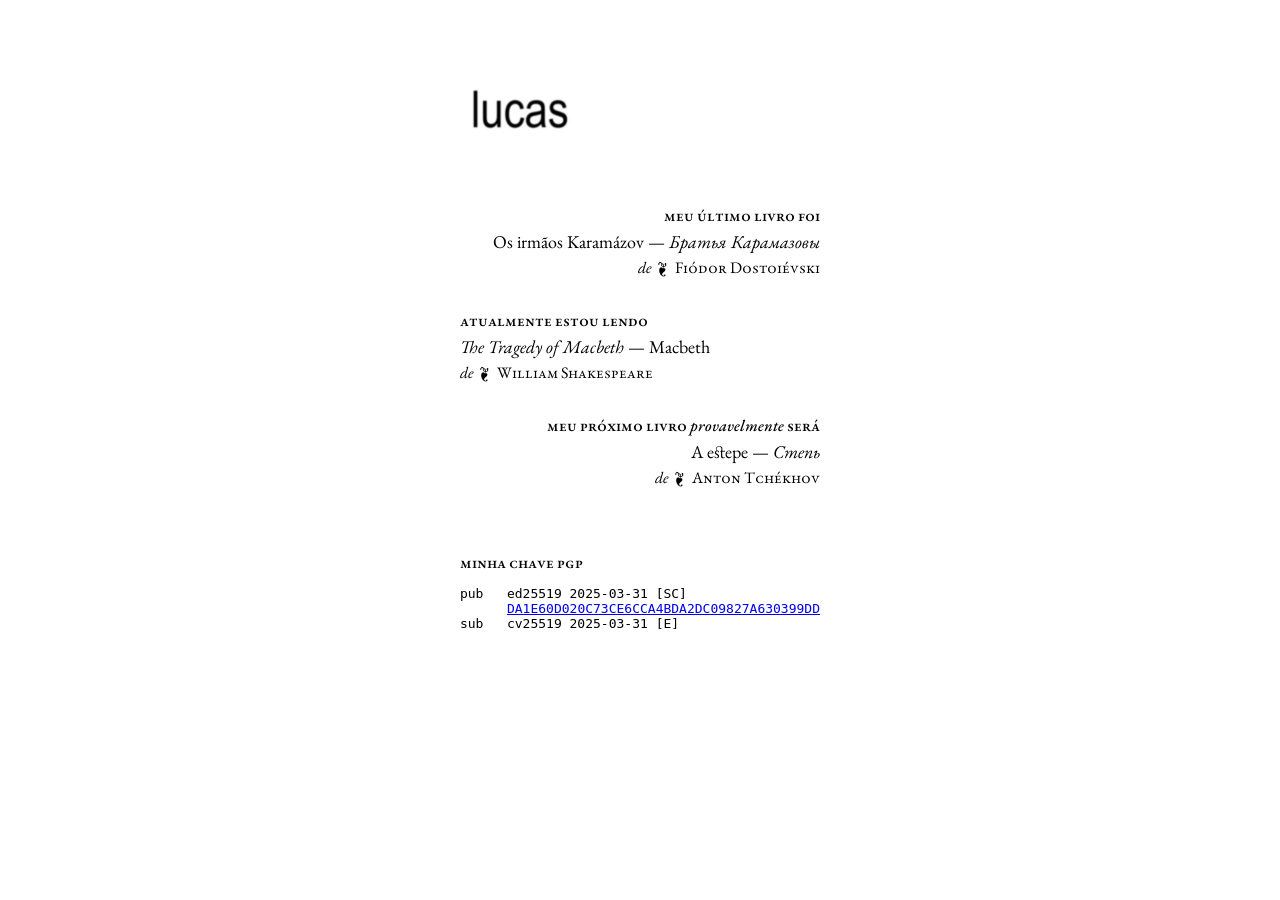
==== index.html @ f61864f9 "viva catierina ivánovna" ====
<!DOCTYPE html>
<html lang="pt">
<head>
<meta charset="utf-8">
<meta name="viewport" content="width=device-width, initial-scale=1">
<link href="estilo.css" rel="stylesheet" type="text/css">
<meta name="robots" content="noindex, nofollow">
<title>página inicial</title>
</head>

<body>

<main>

<img src="lucas.webp" alt="" width="120" height="120">

<article id="livros">

<section>
<h2>Meu último livro foi</h2>
<p>Os irmãos Karamázov — <cite lang="ru">Братья Карамазовы</cite></p>
<p><i>de</i> <em>Fiódor Dostoiévski</em></p>
</section>

<section>
<h2>Atualmente estou lendo</h2>
<p><cite lang="en">The Tragedy of Macbeth</cite> — Macbeth</p>
<p><i>de</i> <em>William Shakespeare</em></p>
</section>
 
<section>
<h2>Meu próximo livro <em>provavelmente</em> será</h2>
<p>A estepe — <cite lang="ru">Степь</cite></p>
<p><i>de</i> <em>Anton Tchékhov</em></p>
</section>

</article>

<article>

<h2>Minha chave PGP</h2>
<pre>pub   ed25519 2025-03-31 [SC]
      <a href="chave.asc">DA1E60D020C73CE6CCA4BDA2DC09827A630399DD</a>
sub   cv25519 2025-03-31 [E]
</pre>

</article>

</main>
</body>
</html>
---- estilo.css ----
body 
{margin-top: 3rem; font-family: "EB Garamond"; margin-left: 5%; margin-right: 5%;}

main 
{max-width: max-content; margin: auto;}

main > article
{margin-bottom: 4rem;}

article section:nth-child(odd)
{text-align: right;}

h2
{font-size: 1rem; font-weight: 500; font-variant: all-small-caps; margin-bottom: 0.25rem; margin-top: 2rem;}

p
{margin-top: 0.25rem; margin-bottom: 0;}

cite
{font-style: normal;}
 cite[lang]
 {font-style: italic;}

em
{font-style: normal; font-variant: small-caps;}
 p em::before
 {content: '❦'; padding-left: .25rem; padding-right: .5rem;}
 h2 em
 {font-style: italic; font-variant-caps: normal;}

abbr
{text-decoration: none;}


#livros
{font-variant-ligatures: common-ligatures discretionary-ligatures historical-ligatures;}
 #livros h2 + p
 {font-size: 1.125rem;}

/* Copyright 2017 The EB Garamond Project Authors (https://github.com/octaviopardo/EBGaramond12) — OFL */

@font-face {
    font-family: "EB Garamond";
    src: url("ebgaramond/normal.ttf") format("truetype");
    font-weight: 400 800;
    font-style: normal;
    font-display: swap;
}

@font-face {
    font-family: "EB Garamond";
    src: url("ebgaramond/italico.ttf") format("truetype");
    font-weight: 400 800;
    font-style: italic;
    font-display: swap;
}

/* Licensed under SIL Open Font License, Version 1.1. (https://openfontlicense.org/documents/OFL.txt) */

@media (max-width: 480px)
{main {max-width: 100%;}}
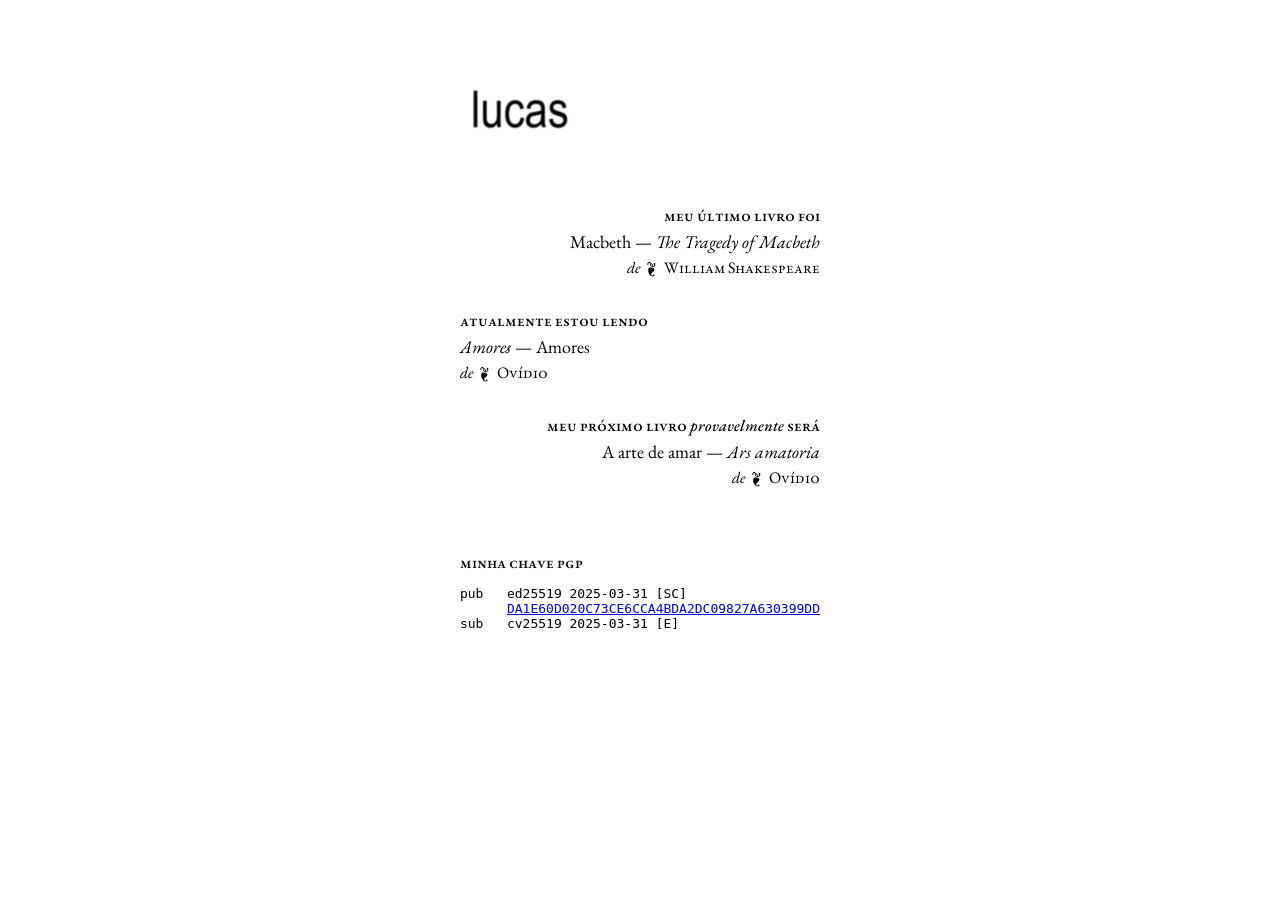
==== commit 3df83cc1: "leva macbeth art thou afeard to be the same in thine own act and valor as thou art in desire?" ====
--- a/index.html
+++ b/index.html
@@ -18,20 +18,20 @@
 
 <section>
 <h2>Meu último livro foi</h2>
-<p>Os irmãos Karamázov — <cite lang="ru">Братья Карамазовы</cite></p>
-<p><i>de</i> <em>Fiódor Dostoiévski</em></p>
+<p>Macbeth — <cite lang="en">The Tragedy of Macbeth</cite></p>
+<p><i>de</i> <em>William Shakespeare</em></p>
 </section>
 
 <section>
 <h2>Atualmente estou lendo</h2>
-<p><cite lang="en">The Tragedy of Macbeth</cite> — Macbeth</p>
-<p><i>de</i> <em>William Shakespeare</em></p>
+<p><cite lang="la">Amores</cite> — Amores</p>
+<p><i>de</i> <em>Ovídio</em></p>
 </section>
  
 <section>
 <h2>Meu próximo livro <em>provavelmente</em> será</h2>
-<p>A estepe — <cite lang="ru">Степь</cite></p>
-<p><i>de</i> <em>Anton Tchékhov</em></p>
+<p>A arte de amar — <cite lang="la">Ars amatoria</cite></p>
+<p><i>de</i> <em>Ovídio</em></p>
 </section>
 
 </article>
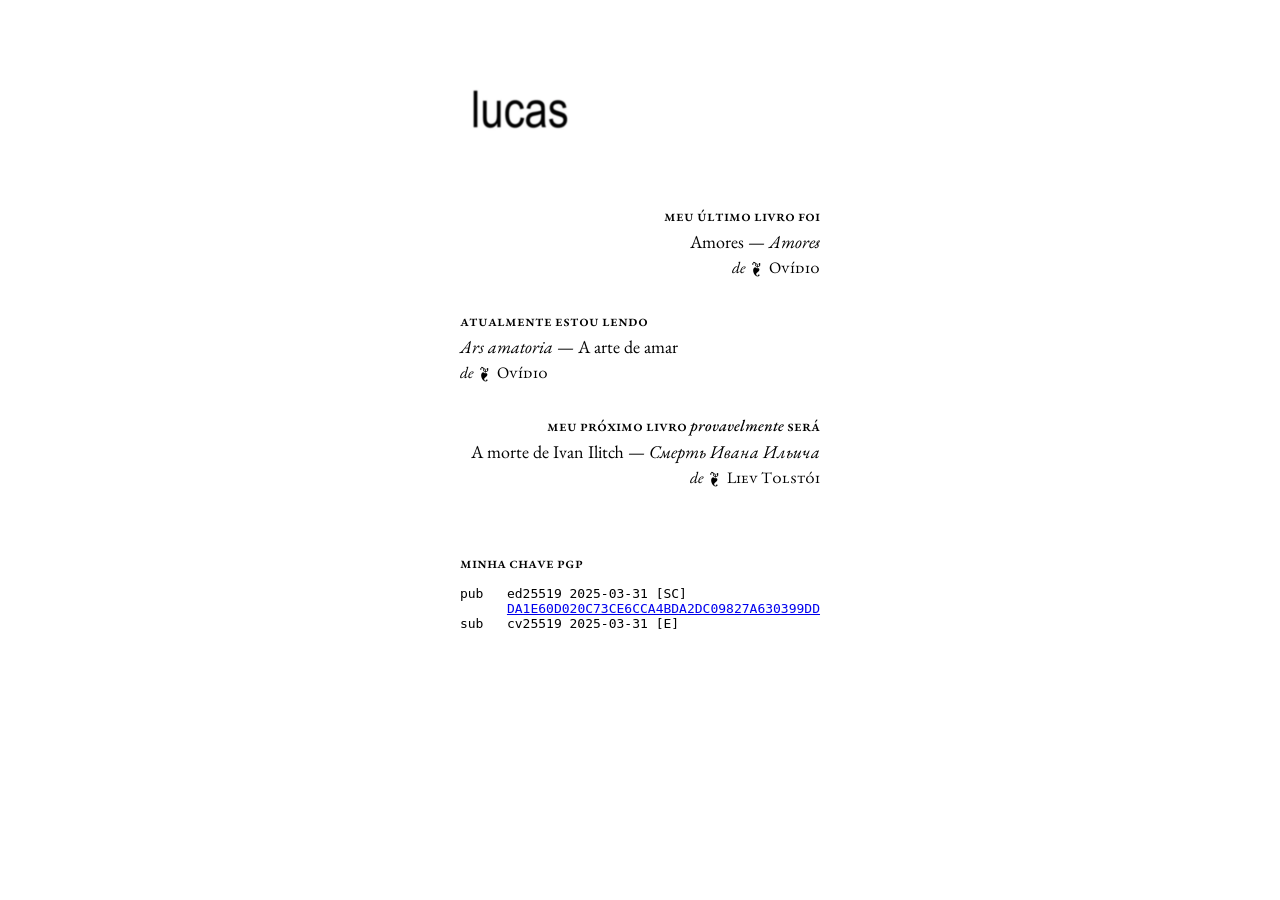
==== commit d005e950: "leva corina" ====
--- a/index.html
+++ b/index.html
@@ -18,20 +18,20 @@
 
 <section>
 <h2>Meu último livro foi</h2>
-<p>Macbeth — <cite lang="en">The Tragedy of Macbeth</cite></p>
-<p><i>de</i> <em>William Shakespeare</em></p>
+<p>Amores — <cite lang="la">Amores</cite></p>
+<p><i>de</i> <em>Ovídio</em></p>
 </section>
 
 <section>
 <h2>Atualmente estou lendo</h2>
-<p><cite lang="la">Amores</cite> — Amores</p>
+<p><cite lang="la">Ars amatoria</cite> — A arte de amar</p>
 <p><i>de</i> <em>Ovídio</em></p>
 </section>
  
 <section>
 <h2>Meu próximo livro <em>provavelmente</em> será</h2>
-<p>A arte de amar — <cite lang="la">Ars amatoria</cite></p>
-<p><i>de</i> <em>Ovídio</em></p>
+<p>A morte de Ivan Ilitch — <cite lang="ru">Смерть Ивана Ильича</cite></p>
+<p><i>de</i> <em>Liev Tolstói</em></p>
 </section>
 
 </article>
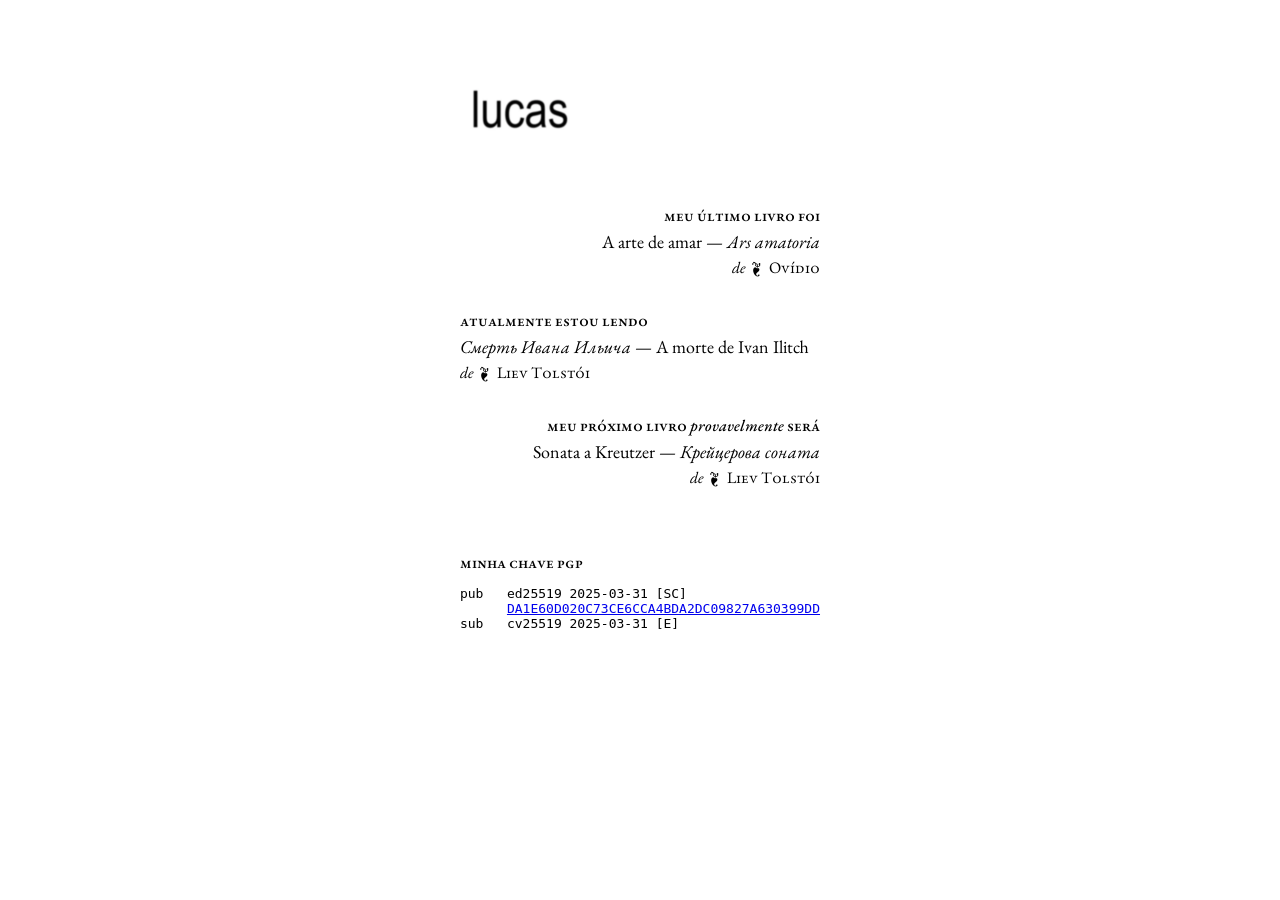
==== commit 68cf1ff2: "leva nasão neque enim lex aequior ulla est, quam necis artifices arte perire sua" ====
--- a/index.html
+++ b/index.html
@@ -18,19 +18,19 @@
 
 <section>
 <h2>Meu último livro foi</h2>
-<p>Amores — <cite lang="la">Amores</cite></p>
+<p>A arte de amar — <cite lang="la">Ars amatoria</cite></p>
 <p><i>de</i> <em>Ovídio</em></p>
 </section>
 
 <section>
 <h2>Atualmente estou lendo</h2>
-<p><cite lang="la">Ars amatoria</cite> — A arte de amar</p>
-<p><i>de</i> <em>Ovídio</em></p>
+<p><cite lang="ru">Смерть Ивана Ильича</cite> — A morte de Ivan Ilitch</p>
+<p><i>de</i> <em>Liev Tolstói</em></p>
 </section>
  
 <section>
 <h2>Meu próximo livro <em>provavelmente</em> será</h2>
-<p>A morte de Ivan Ilitch — <cite lang="ru">Смерть Ивана Ильича</cite></p>
+<p>Sonata a Kreutzer — <cite lang="ru">Крейцерова соната</cite></p>
 <p><i>de</i> <em>Liev Tolstói</em></p>
 </section>
 
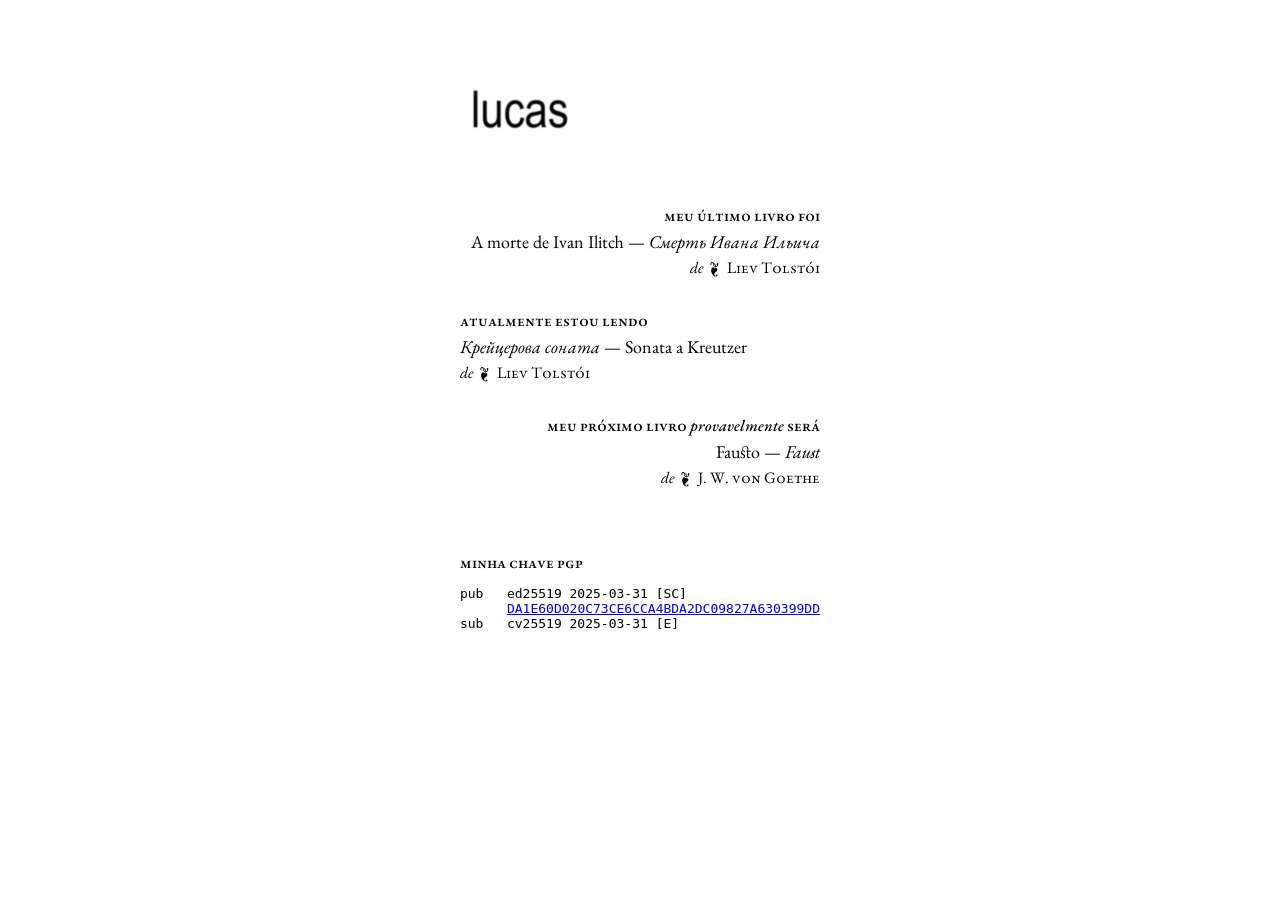
==== commit 80fdf312: "leva ivan ilitch как бьется в руках палача приговоренный к смерти, зная, что он не может спастись;" ====
--- a/index.html
+++ b/index.html
@@ -18,20 +18,20 @@
 
 <section>
 <h2>Meu último livro foi</h2>
-<p>A arte de amar — <cite lang="la">Ars amatoria</cite></p>
-<p><i>de</i> <em>Ovídio</em></p>
+<p>A morte de Ivan Ilitch — <cite lang="ru">Смерть Ивана Ильича</cite></p>
+<p><i>de</i> <em>Liev Tolstói</em></p>
 </section>
 
 <section>
 <h2>Atualmente estou lendo</h2>
-<p><cite lang="ru">Смерть Ивана Ильича</cite> — A morte de Ivan Ilitch</p>
+<p><cite lang="ru">Крейцерова соната</cite> — Sonata a Kreutzer</p>
 <p><i>de</i> <em>Liev Tolstói</em></p>
 </section>
  
 <section>
 <h2>Meu próximo livro <em>provavelmente</em> será</h2>
-<p>Sonata a Kreutzer — <cite lang="ru">Крейцерова соната</cite></p>
-<p><i>de</i> <em>Liev Tolstói</em></p>
+<p>Fausto — <cite lang="de">Faust</cite></p>
+<p><i>de</i> <em><abbr title="Johann Wolfgang">J. W.</abbr> von Goethe</em></p>
 </section>
 
 </article>
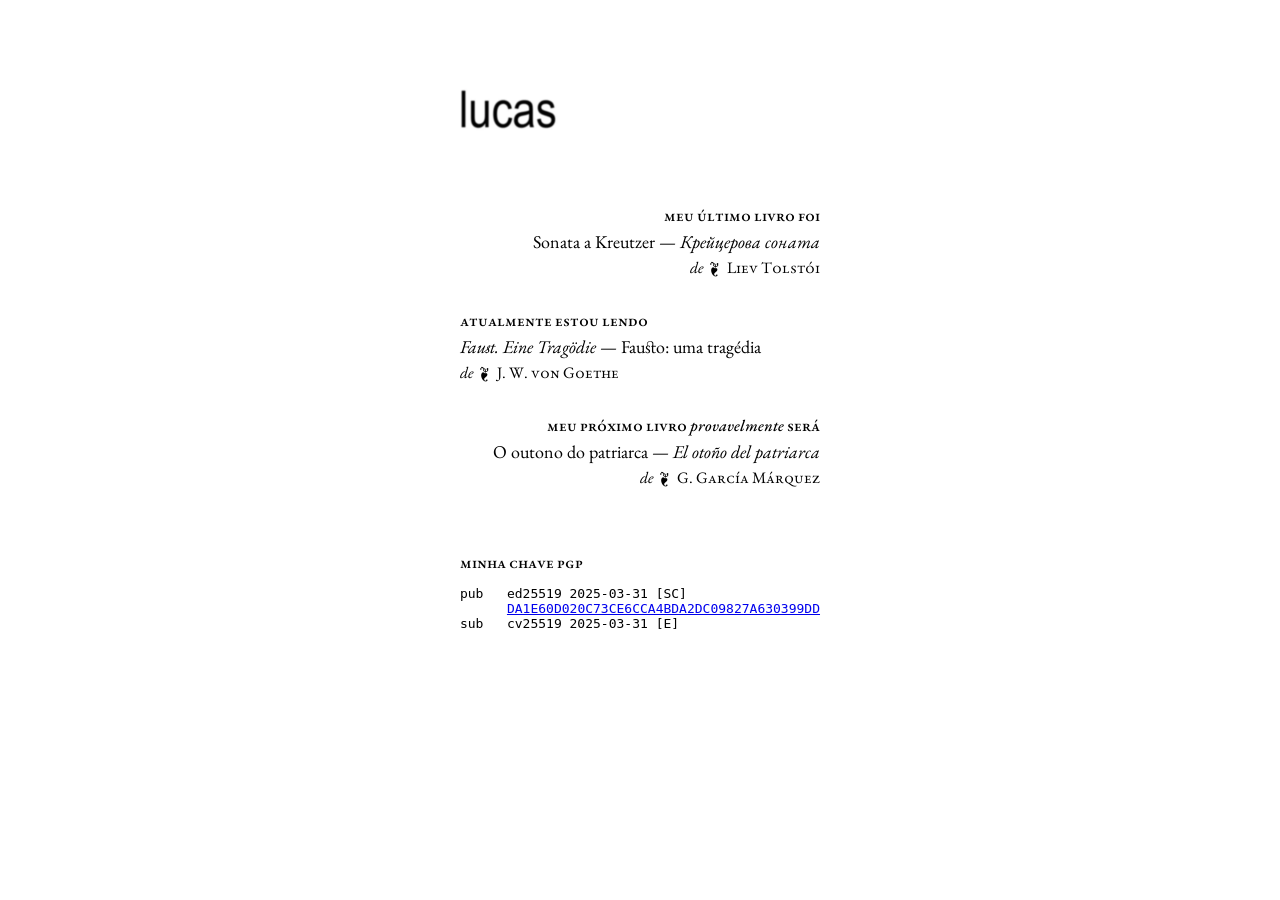
==== commit 95b50031: "leva sra. pozdnicheva у бешенства есть тоже свои законы." ====
--- a/index.html
+++ b/index.html
@@ -18,20 +18,20 @@
 
 <section>
 <h2>Meu último livro foi</h2>
-<p>A morte de Ivan Ilitch — <cite lang="ru">Смерть Ивана Ильича</cite></p>
+<p>Sonata a Kreutzer — <cite lang="ru">Крейцерова соната</cite></p>
 <p><i>de</i> <em>Liev Tolstói</em></p>
 </section>
 
 <section>
 <h2>Atualmente estou lendo</h2>
-<p><cite lang="ru">Крейцерова соната</cite> — Sonata a Kreutzer</p>
-<p><i>de</i> <em>Liev Tolstói</em></p>
+<p><cite lang="de">Faust. Eine Tragödie</cite> — Fausto: uma tragédia</p>
+<p><i>de</i> <em><abbr title="Johann Wolfgang">J. W.</abbr> von Goethe</em></p>
 </section>
  
 <section>
 <h2>Meu próximo livro <em>provavelmente</em> será</h2>
-<p>Fausto — <cite lang="de">Faust</cite></p>
-<p><i>de</i> <em><abbr title="Johann Wolfgang">J. W.</abbr> von Goethe</em></p>
+<p>O outono do patriarca — <cite lang="es">El otoño del patriarca</cite></p>
+<p><i>de</i> <em><abbr title="Gabriel">G.</abbr> García Márquez</em></p>
 </section>
 
 </article>
--- a/estilo.css
+++ b/estilo.css
@@ -3,6 +3,9 @@
 
 main 
 {max-width: max-content; margin: auto;}
+
+main > img:first-of-type
+{margin-left: -12px;}
 
 main > article
 {margin-bottom: 4rem;}
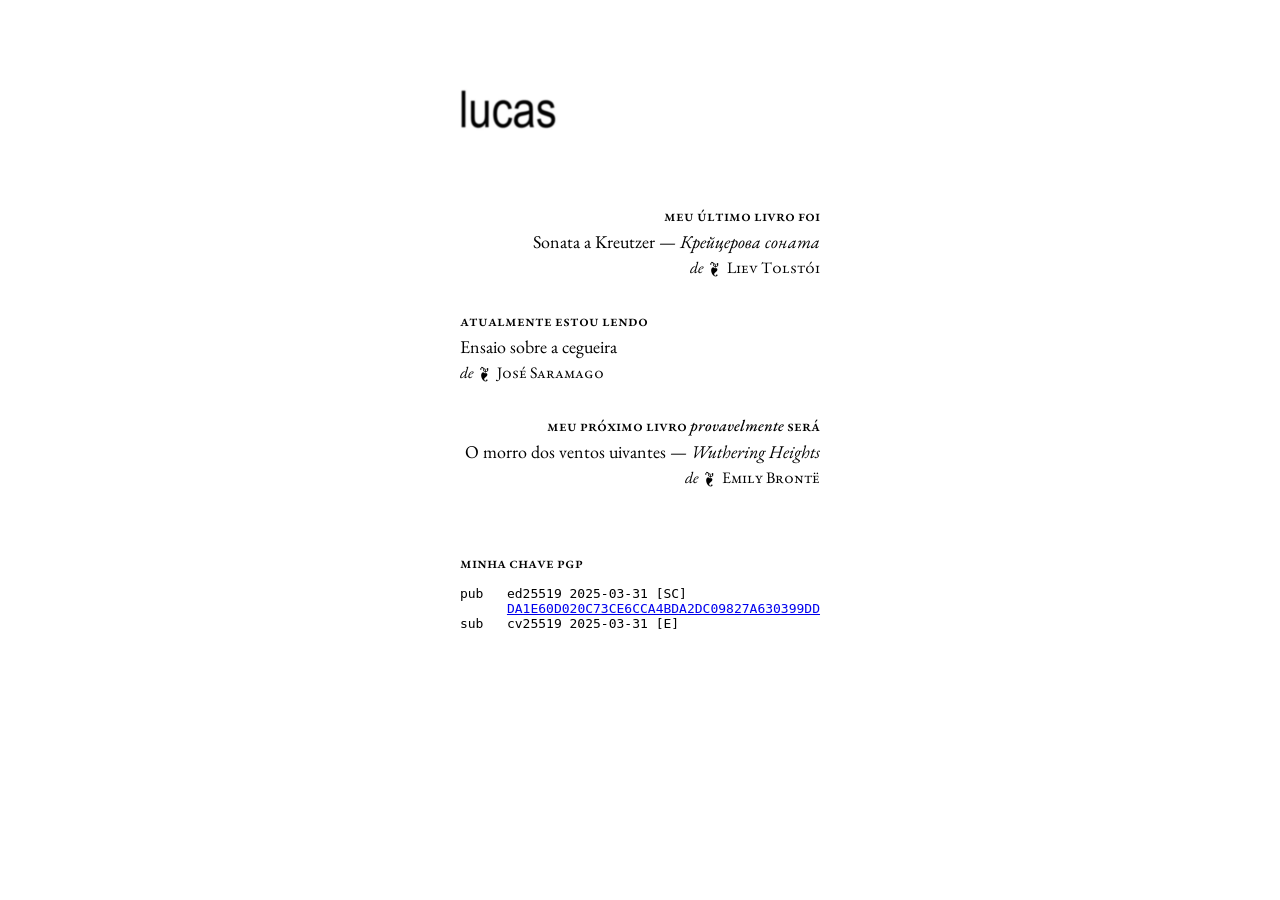
==== commit 09b509b2: "foi-se o fausto" ====
--- a/index.html
+++ b/index.html
@@ -24,14 +24,14 @@
 
 <section>
 <h2>Atualmente estou lendo</h2>
-<p><cite lang="de">Faust. Eine Tragödie</cite> — Fausto: uma tragédia</p>
-<p><i>de</i> <em><abbr title="Johann Wolfgang">J. W.</abbr> von Goethe</em></p>
+<p>Ensaio sobre a cegueira</p>
+<p><i>de</i> <em>José Saramago</em></p>
 </section>
  
 <section>
 <h2>Meu próximo livro <em>provavelmente</em> será</h2>
-<p>O outono do patriarca — <cite lang="es">El otoño del patriarca</cite></p>
-<p><i>de</i> <em><abbr title="Gabriel">G.</abbr> García Márquez</em></p>
+<p>O morro dos ventos uivantes — <cite lang="en">Wuthering Heights</cite></p>
+<p><i>de</i> <em>Emily Brontë</em></p>
 </section>
 
 </article>
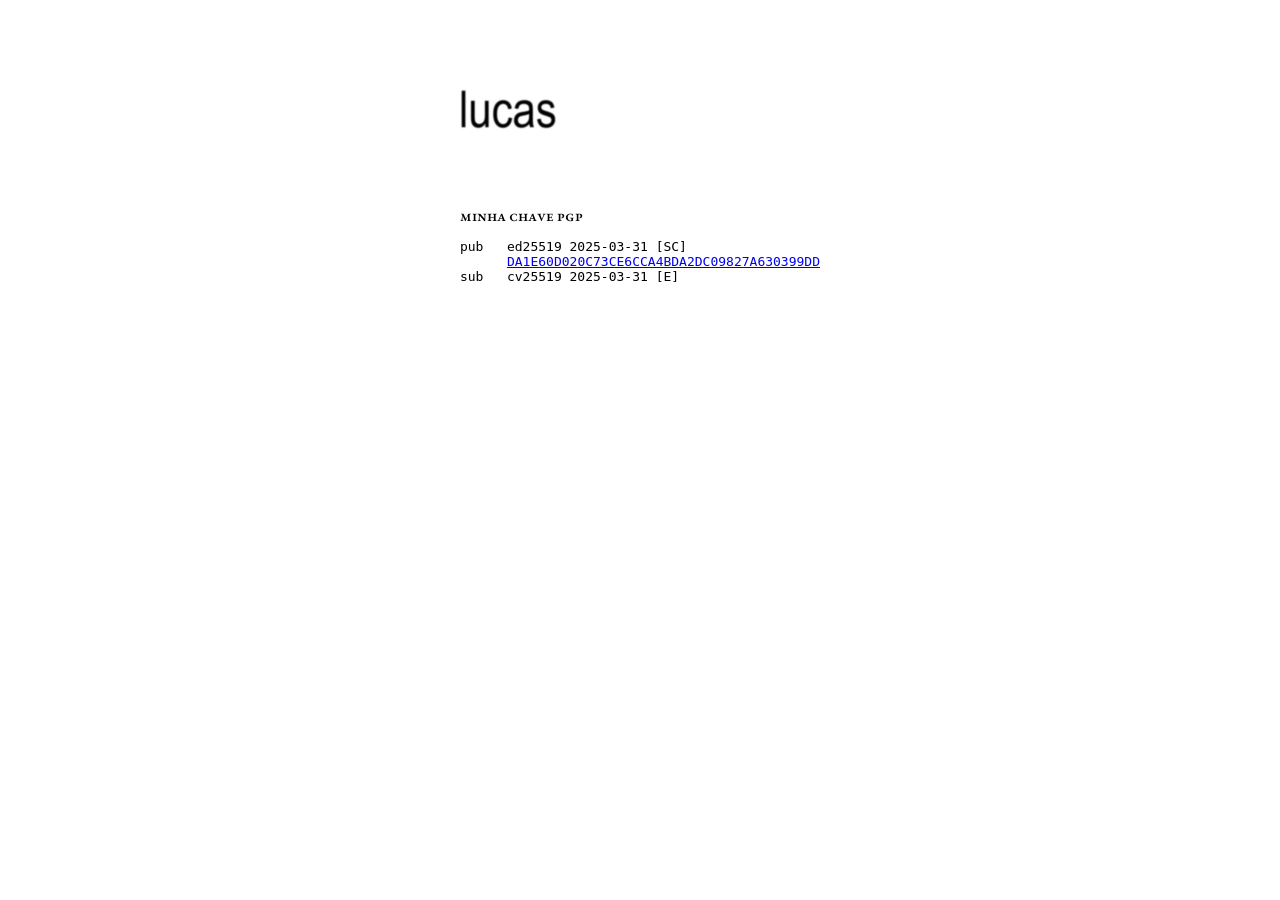
==== commit a70bfc75: "intervalo de estudos" ====
--- a/index.html
+++ b/index.html
@@ -14,28 +14,6 @@
 
 <img src="lucas.webp" alt="" width="120" height="120">
 
-<article id="livros">
-
-<section>
-<h2>Meu último livro foi</h2>
-<p>Sonata a Kreutzer — <cite lang="ru">Крейцерова соната</cite></p>
-<p><i>de</i> <em>Liev Tolstói</em></p>
-</section>
-
-<section>
-<h2>Atualmente estou lendo</h2>
-<p>Ensaio sobre a cegueira</p>
-<p><i>de</i> <em>José Saramago</em></p>
-</section>
- 
-<section>
-<h2>Meu próximo livro <em>provavelmente</em> será</h2>
-<p>O morro dos ventos uivantes — <cite lang="en">Wuthering Heights</cite></p>
-<p><i>de</i> <em>Emily Brontë</em></p>
-</section>
-
-</article>
-
 <article>
 
 <h2>Minha chave PGP</h2>
